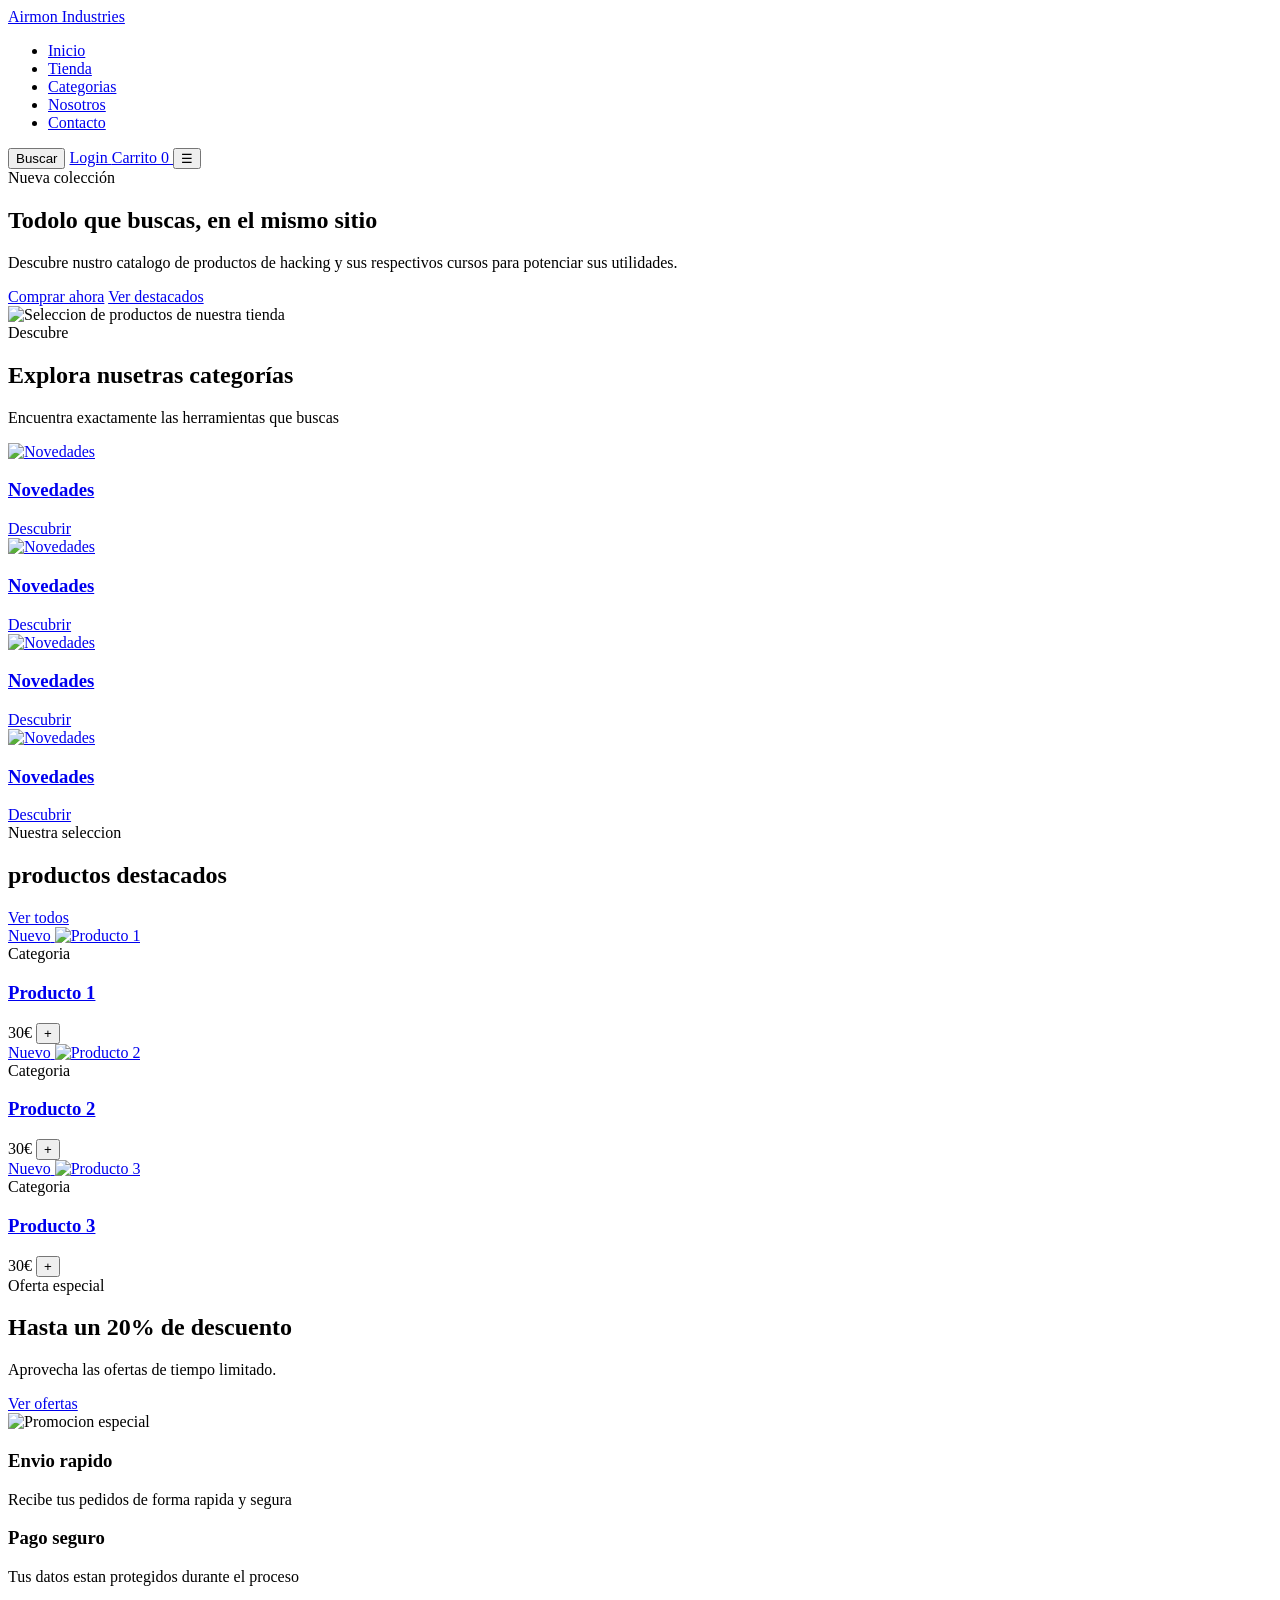
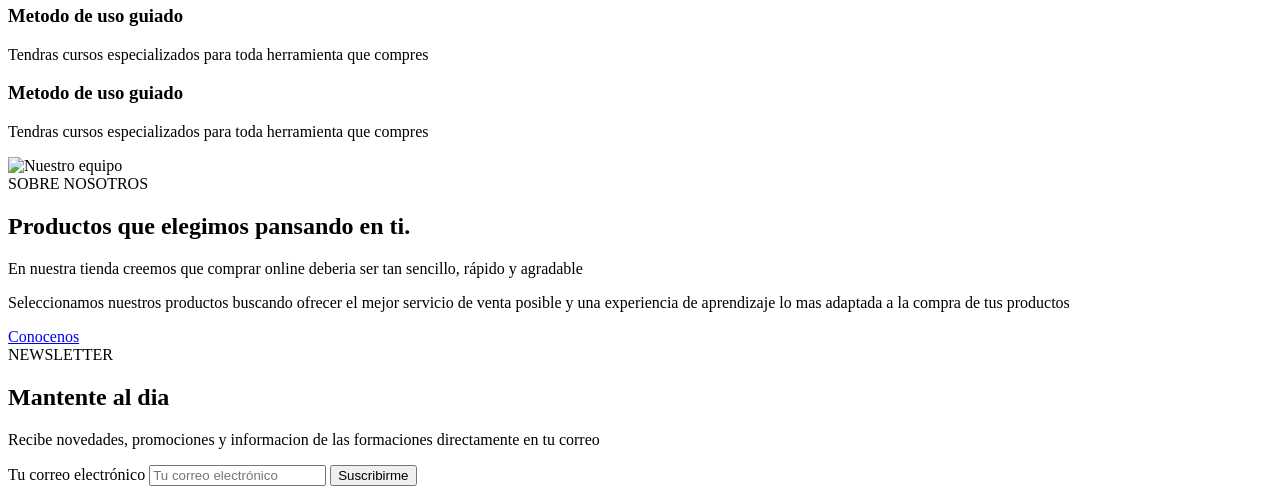
==== web/index.html @ ca08e1b1 "Estructuracion de archivos" ====
<!DOCTYPE html>
<html lang="en">
<head>
    <meta charset="UTF-8">
    <meta name="viewport" content="width=device-width, initial-scale=1.0">
    <title>Airmon Industries</title>
    <link rel="stylesheet" href="style.css">
</head>
<body>
    <header>
        <div class="header-container">
            <a href="index.html" class="logo" aria-label="Ir a la página de inicio">
                <span class="logo-text">Airmon Industries</span>
            </a>
            <nav class="nav" aria-label="Navegador por defecto">
                <ul class="nav-list">
                    <li class="nav-item">
                        <a href="index.html" class="nav-link nav-link--active"> 
                            Inicio 
                        </a>
                    </li>

                    <li class="nav-item">
                        <a href="productos.html" class="nav-link"> 
                            Tienda 
                        </a>
                    </li>

                    <li class="nav-item">
                        <a href="#categorias" class="nav-link"> 
                            Categorias 
                        </a>
                    </li>

                     <li class="nav-item">
                        <a href="#nosotros" class="nav-link"> 
                            Nosotros 
                        </a>
                    </li>

                    <li class="nav-item">
                        <a href="#contacto" class="nav-link"> 
                            Contacto 
                        </a>
                    </li>
                </ul>
            </nav>
            <div class="header-actions">
                <button
                    type="button"
                    class="header-button"
                    aria-label="Buscar"
                    id="search-button"
                >
                    Buscar
                </button>
                <a
                 href="login.html"
                 class="header-button"
                 aria-label="Mi cuenta"
                >
                    Login
                </a>
                <a
                 href="carrito.html"
                 class="header-button cart-button"
                 aria-label="Carito de compra"
                >
                    Carrito
                    <span class="cart-button__count">0</span>
                </a>

                <button
                    type="button"
                    class="menu-button"
                    aria-label="Abrir menu"
                    id="menu-button"
                    aria-expanded="false"
                >
                    ☰
                </button>

            </div>
        </div>
        <div class="search-bar" id="search-bar" hidden>
            <div class="container">
                <form action="productos.html" class="search-form" method="get">
                    <label for="search-input" class="sr-only">
                        Buscar productos
                    </label>
                    <input type="search" name="q" id="search-input" autocomplete="off" placeholder="¿Que estas buscando?">
                    <button type="submit">Buscar</button>
                </form>
            </div>
        </div>

        

    </header>


    <main>
        <section class="hero">
            <div class="container-hero">
                <div class="hero-content">
                    <span class="hero-eyebrow">
                        Nueva colección
                    </span>
                    <h1 class="hero-title">
                        Todolo que buscas, 
                        <span>en el mismo sitio</span>
                    </h1>
                    <p class="hero-description">
                        Descubre nustro catalogo de productos de hacking y sus respectivos cursos para potenciar sus utilidades.
                    </p>
                    <div class="hero-actions">
                        <a href="productos.html" class="hero-button-primary">Comprar ahora</a>
                        <a href="#destacados" class="hero-button-secondary">Ver destacados</a>
                    </div>
                    <div class="hero-image">
                        <img src="img/hero.jpg" alt="Seleccion de productos de nuestra tienda">
                    </div>

                </div>
            </div>
        </section>
        <section class="categories-section" id="categories">
            <div class="categories-header">
                <span class="section-header-eyebrow">
                    Descubre
                </span>
            
            <h2 class="section-header-title">
                Explora nusetras categorías
            </h2>
            <p class="section-header-description">
                Encuentra exactamente las herramientas que buscas
            </p>
            </div>
            <div class="categories-grid">
                <a href="productos.html?categoria=novedades" class="categry-card">
                    <div class="category-card-image">
                        <img src="img/categoria-novedades.jpg" alt="Novedades" loading="lazy">

                    </div>

                    <div class="category-card-content">
                        <h3>Novedades</h3>
                        <span>Descubrir</span>
                    </div>
                </a>
                <a href="productos.html?categoria=destacados" class="categry-card">
                    <div class="category-card-image">
                        <img src="img/categoria-novedades.jpg" alt="Novedades" loading="lazy">

                    </div>

                    <div class="category-card-content">
                        <h3>Novedades</h3>
                        <span>Descubrir</span>
                    </div>
                </a>
                <a href="productos.html?categoria=destacados" class="categry-card">
                    <div class="category-card-image">
                        <img src="img/categoria-novedades.jpg" alt="Novedades" loading="lazy">

                    </div>

                    <div class="category-card-content">
                        <h3>Novedades</h3>
                        <span>Descubrir</span>
                    </div>
                </a>
                <a href="productos.html?categoria=destacados" class="categry-card">
                    <div class="category-card-image">
                        <img src="img/categoria-novedades.jpg" alt="Novedades" loading="lazy">

                    </div>

                    <div class="category-card-content">
                        <h3>Novedades</h3>
                        <span>Descubrir</span>
                    </div>
                </a>
            </div>
        </section>
        <section class="featured-section" id="destacados">
            <div class="section-header--row">
                <div>
                    <span class="section-header-eyebrow">
                        Nuestra seleccion
                    </span>
                    <h2 class="section-header-title"> productos destacados</h2>
                   
                </div>
                <a href="productos.html" class="section-header--link">
                    Ver todos
                </a>
            </div>

            <div class="products-grid">
                <article class="product-card">
                    <a href="producto.html?id=1" class="product-card-image">
                        <span class="product-card--badge">Nuevo</span>
                        <img src="img/producto-1.jpg" alt="Producto 1" loading="lazy">
                    </a>
                    <div class="product-card--content">
                        <span class="product-card--category">
                            Categoria
                        </span>
                        <h3 class="product-card--title">
                            <a href="producto.html?id=1">Producto 1</a>
                        </h3>
                        <div class="product-card--bottom">
                            <span class="product-card--price">30€</span>
                            <button type="button" class="button-card--add" data-product-id="1" aria-label="Añadir Producto 1 al carrito"> + </button>
                        </div>
                        

                    </div>
                </article>

                <article class="product-card">
                    <a href="producto.html?id=2" class="product-card-image">
                        <span class="product-card--badge">Nuevo</span>
                        <img src="img/producto-2.jpg" alt="Producto 2" loading="lazy">
                    </a>
                    <div class="product-card--content">
                        <span class="product-card--category">
                            Categoria
                        </span>
                        <h3 class="product-card--title">
                            <a href="producto.html?id=2">Producto 2</a>
                        </h3>
                        <div class="product-card--bottom">
                            <span class="product-card--price">30€</span>
                            <button type="button" class="button-card--add" data-product-id="2" aria-label="Añadir Producto 2 al carrito"> + </button>
                        </div>
                        

                    </div>
                </article>

                <article class="product-card">
                    <a href="producto.html?id=3" class="product-card-image">
                        <span class="product-card--badge">Nuevo</span>
                        <img src="img/producto-3.jpg" alt="Producto 3" loading="lazy">
                    </a>
                    <div class="product-card--content">
                        <span class="product-card--category">
                            Categoria
                        </span>
                        <h3 class="product-card--title">
                            <a href="producto.html?id=3">Producto 3</a>
                        </h3>
                        <div class="product-card--bottom">
                            <span class="product-card--price">30€</span>
                            <button type="button" class="button-card--add" data-product-id="3" aria-label="Añadir Producto 3 al carrito"> + </button>
                        </div>


                    </div>
                </article>
            </div>
        </section>
        <section class="promo">
            <div class="container">
                <div class="promo-content">
                    <div>
                        <span class="promo-eyebrow">
                            Oferta especial
                        </span>
                        <h2 class="promo-title">
                            Hasta un 20% de descuento
                        </h2>
                        <p class="promo-description">
                            Aprovecha las ofertas de tiempo limitado.
                        </p>
                        <a href="productos.html?oferta=true" class="button-light">Ver ofertas</a>

                    </div>
                    <div class="promo-image">
                        <img src="img/banner-promciomal.jpg" alt="Promocion especial" loading="lazy">
                    </div>
                </div>    
            </div>
        </section>

        <section class="benefits-section">
            <div class="container">
                <div class="benefits-grid">
                    <div class="benefit">
                        <div class="benefit-icon"></div>
                    </div>
                    <div>
                        <h3>Envio rapido</h3>
                        <p>Recibe tus pedidos de forma rapida y segura</p>
                    </div>
                </div>

                <div class="benefit">
                    <div class="benefit-icon"></div>
                
                    <div>
                        <h3>Pago seguro</h3>
                        <p>Tus datos estan protegidos durante el proceso</p>
                    </div>
                </div>
                <div class="benefit">
                    <div class="benefit-icon"></div>
                
                    <div>
                        <h3>Metodo de uso guiado</h3>
                        <p>Tendras cursos especializados para toda herramienta que compres</p>
                    </div>
                </div>
                <div class="benefit">
                    <div class="benefit-icon"></div>
                
                    <div>
                        <h3>Metodo de uso guiado</h3>
                        <p>Tendras cursos especializados para toda herramienta que compres</p>
                    </div>
                </div>
                
            </div>
        </section>

        <section class="about-section" id="nosotros">
            <div class="container-about--container">
                <div class="about-image">
                    <img src="img/nosotros.jpg" alt="Nuestro equipo" loading="lazy">
                </div>
                <div class="about-content">
                    <span class="section-header-eyebrow"> SOBRE NOSOTROS</span>
                    <h2>Productos que elegimos pansando en ti.</h2>
                    <p>En nuestra tienda creemos que comprar online deberia ser tan sencillo, rápido y agradable</p>
                    <p>Seleccionamos nuestros productos buscando ofrecer el mejor servicio de venta posible y una experiencia de aprendizaje lo mas adaptada a la compra de tus productos</p>
                    <a href="sobre-nosotros.html" class="button button-primary">
                        Conocenos
                    </a>
                </div>
            </div>
        </section>

        <section class="newsletter">
            <div class="container newsletter-container">
                <div class="newsletter-content">
                    <span class="newsletter-eyebrow">
                        NEWSLETTER
                    </span>
                    <h2>Mantente al dia</h2>
                    <p>Recibe novedades, promociones y informacion de las formaciones directamente en tu correo</p>

                </div>
                <form class="newsletter-form" id="newsletter-form">
                    <label for="newsletter-email" class="sr-only">Tu correo electrónico</label>
                    <input type="email" name="email" id="newsletter-email" placeholder="Tu correo electrónico" autocomplete="email" required>
                    <button type="submit" class="button button-primary"> Suscribirme</button>
                </form>
            </div>
        </section>
    </main>
</body>
</html>
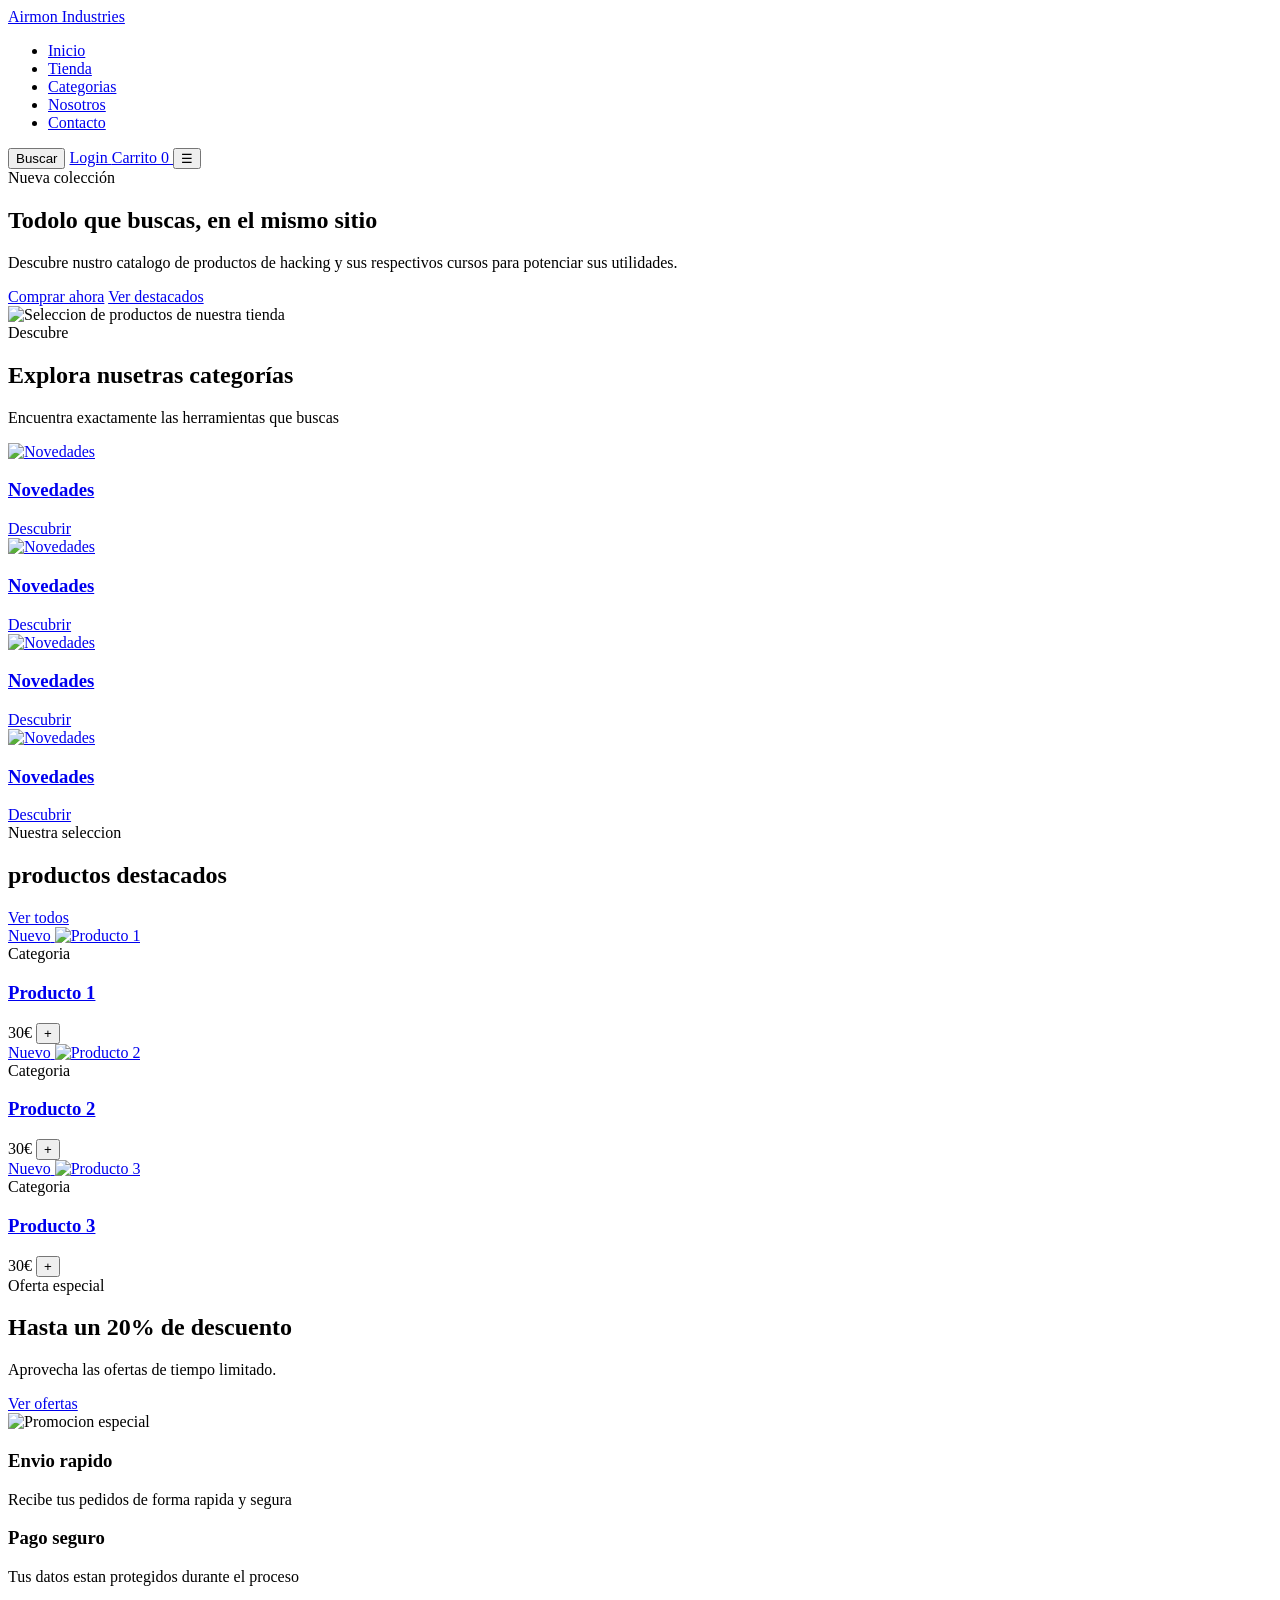
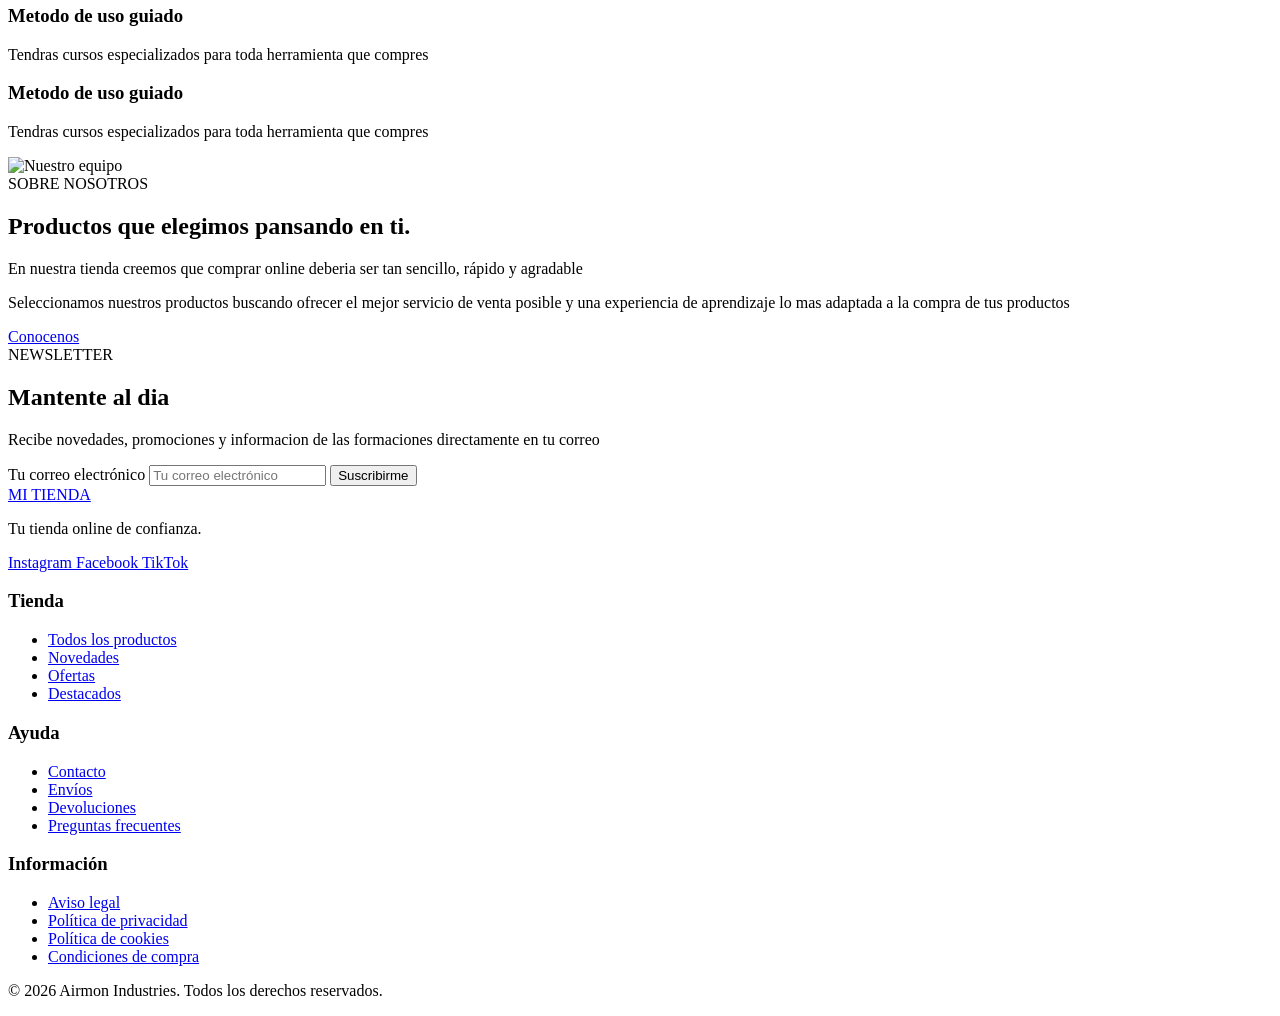
==== commit 9d95d71a: "footer" ====
--- a/web/index.html
+++ b/web/index.html
@@ -361,5 +361,185 @@
             </div>
         </section>
     </main>
+    <footer
+        class="footer"
+        id="contacto"
+    >
+
+        <div class="container">
+
+            <div class="footer__grid">
+
+                
+                <div class="footer--column">
+
+                    <a
+                        href="index.html"
+                        class="logo footer--logo"
+                    >
+                        MI TIENDA
+                    </a>
+
+                    <p>
+                        Tu tienda online de confianza.
+                    </p>
+
+                    <div class="footer--social">
+
+                        <a
+                            href="#"
+                            aria-label="Instagram"
+                        >
+                            Instagram
+                        </a>
+
+                        <a
+                            href="#"
+                            aria-label="Facebook"
+                        >
+                            Facebook
+                        </a>
+
+                        <a
+                            href="#"
+                            aria-label="TikTok"
+                        >
+                            TikTok
+                        </a>
+
+                    </div>
+
+                </div>
+
+
+                
+                <div class="footer--column">
+
+                    <h3>
+                        Tienda
+                    </h3>
+
+                    <ul>
+
+                        <li>
+                            <a href="productos.html">
+                                Todos los productos
+                            </a>
+                        </li>
+
+                        <li>
+                            <a href="productos.html?categoria=novedades">
+                                Novedades
+                            </a>
+                        </li>
+
+                        <li>
+                            <a href="productos.html?categoria=ofertas">
+                                Ofertas
+                            </a>
+                        </li>
+
+                        <li>
+                            <a href="productos.html?categoria=destacados">
+                                Destacados
+                            </a>
+                        </li>
+
+                    </ul>
+
+                </div>
+
+
+                
+                <div class="footer--column">
+
+                    <h3>
+                        Ayuda
+                    </h3>
+
+                    <ul>
+
+                        <li>
+                            <a href="contacto.html">
+                                Contacto
+                            </a>
+                        </li>
+
+                        <li>
+                            <a href="envios.html">
+                                Envíos
+                            </a>
+                        </li>
+
+                        <li>
+                            <a href="devoluciones.html">
+                                Devoluciones
+                            </a>
+                        </li>
+
+                        <li>
+                            <a href="preguntas-frecuentes.html">
+                                Preguntas frecuentes
+                            </a>
+                        </li>
+
+                    </ul>
+
+                </div>
+
+
+            
+                <div class="footer--column">
+
+                    <h3>
+                        Información
+                    </h3>
+
+                    <ul>
+
+                        <li>
+                            <a href="aviso-legal.html">
+                                Aviso legal
+                            </a>
+                        </li>
+
+                        <li>
+                            <a href="privacidad.html">
+                                Política de privacidad
+                            </a>
+                        </li>
+
+                        <li>
+                            <a href="cookies.html">
+                                Política de cookies
+                            </a>
+                        </li>
+
+                        <li>
+                            <a href="condiciones.html">
+                                Condiciones de compra
+                            </a>
+                        </li>
+
+                    </ul>
+
+                </div>
+
+            </div>
+
+
+            
+
+            <div class="footer--bottom">
+
+                <p>
+                    &copy; 2026 Airmon Industries. Todos los derechos reservados.
+                </p>
+
+            </div>
+
+        </div>
+
+    </footer>
 </body>
 </html>
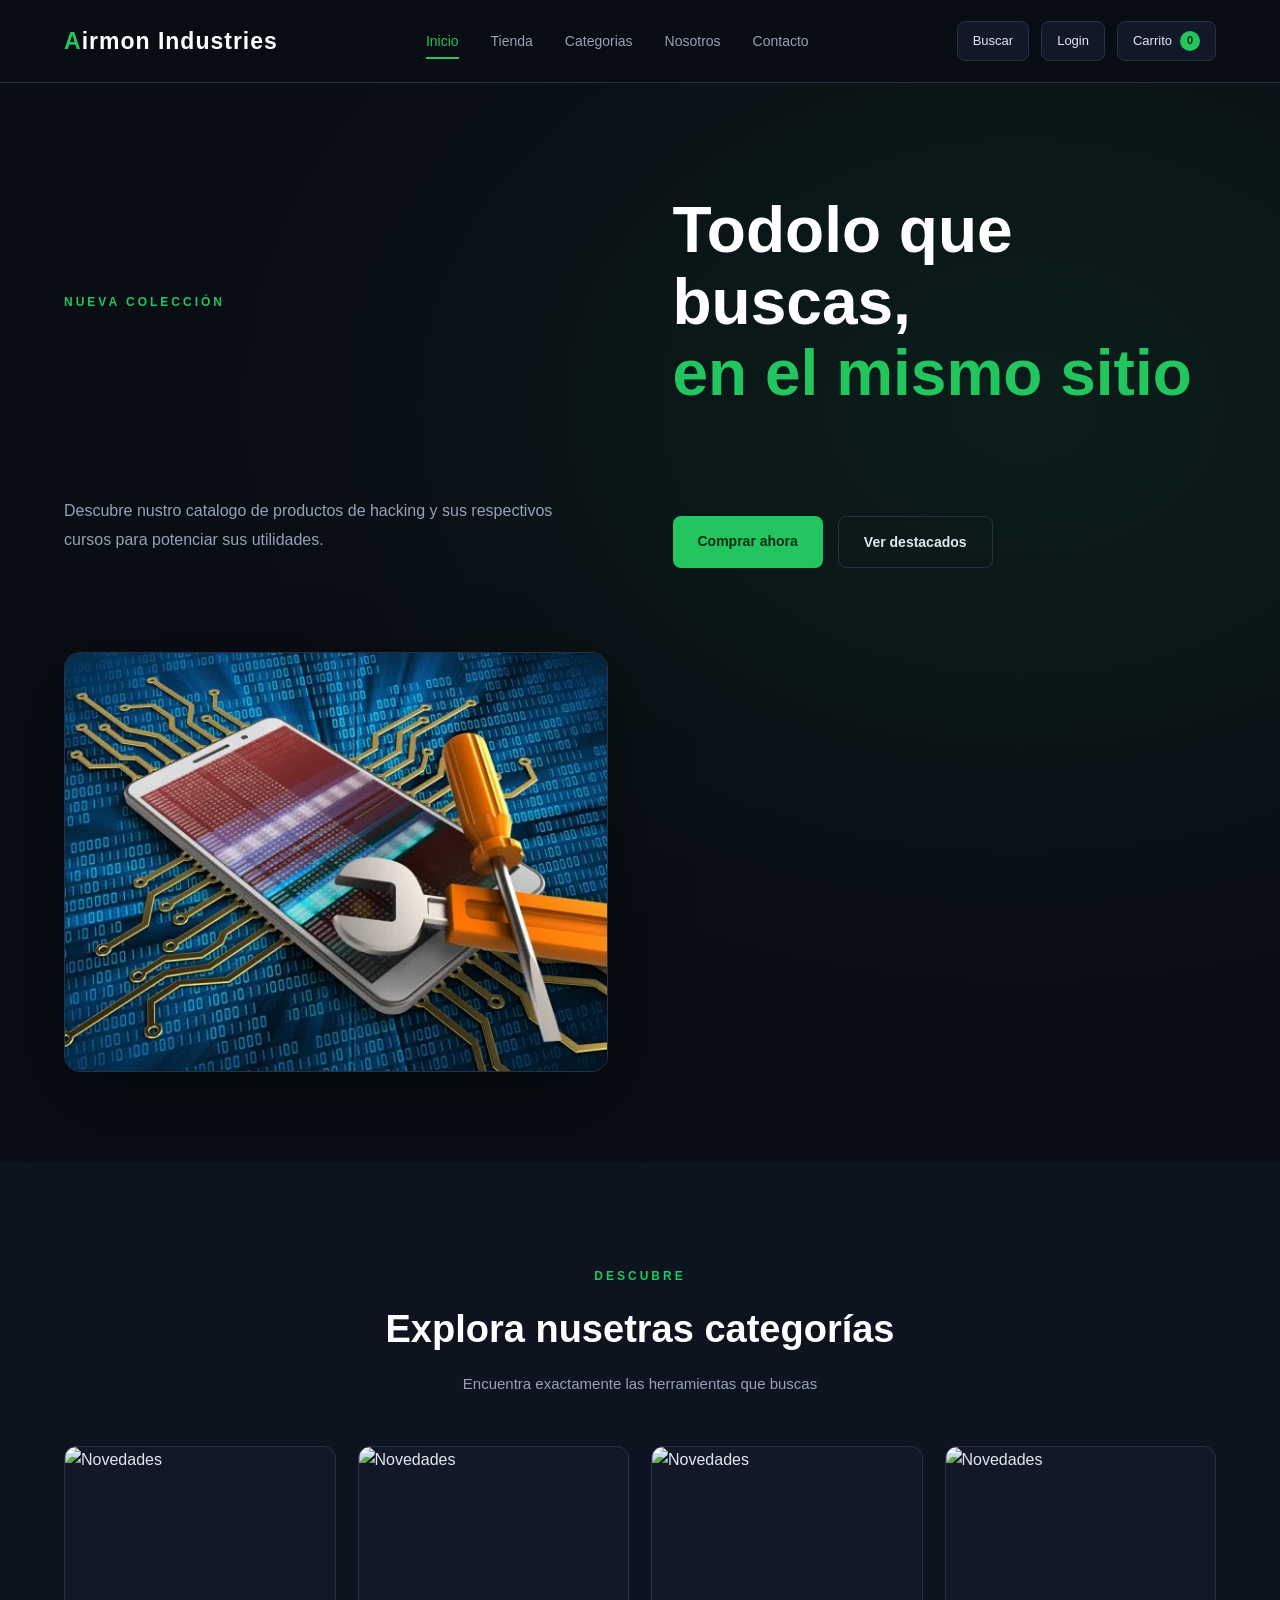
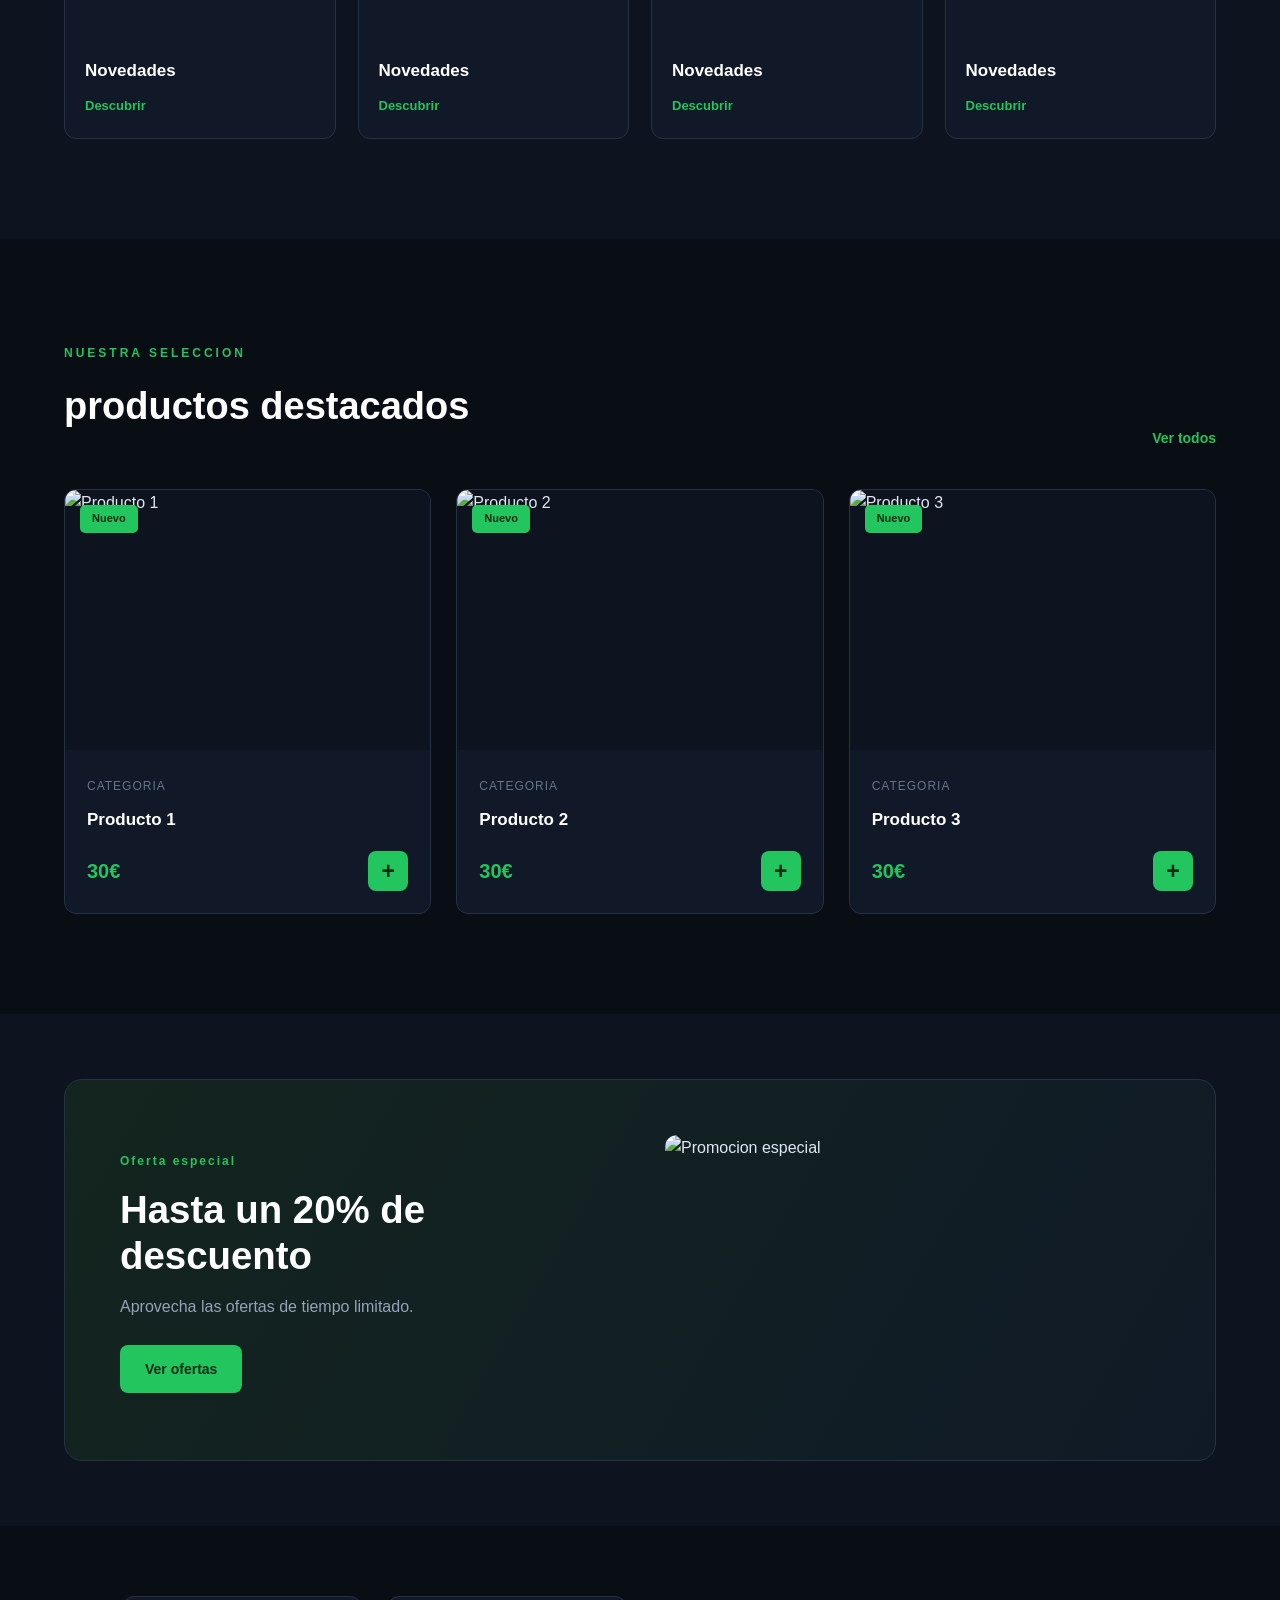
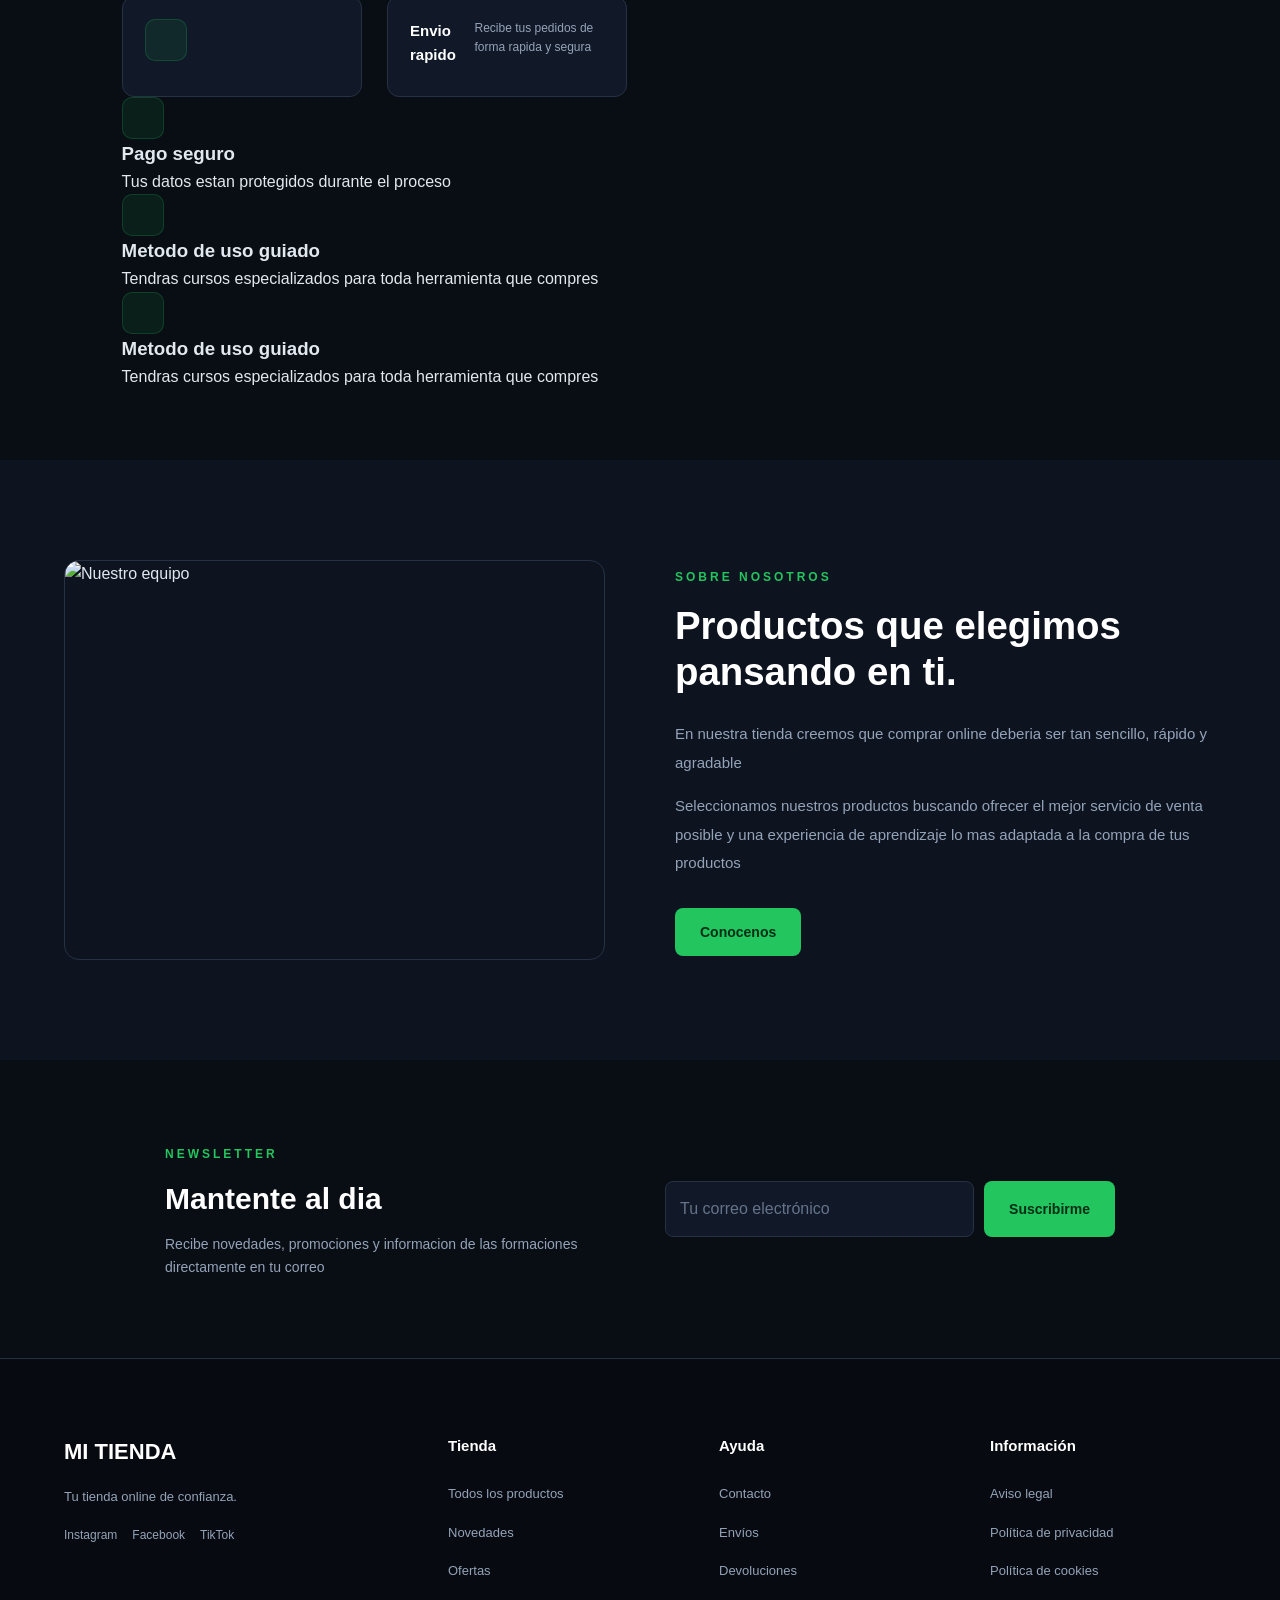
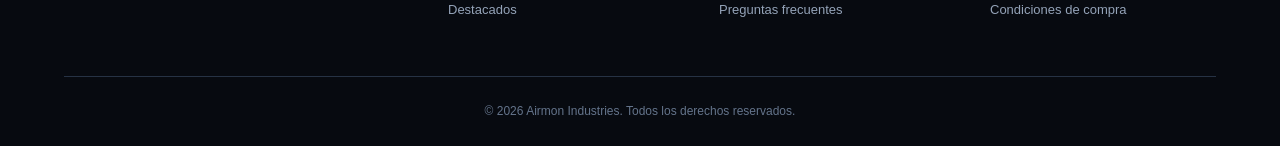
==== commit c6b8955b: "login hecho y js generado con ia temporal" ====
--- a/web/index.html
+++ b/web/index.html
@@ -4,7 +4,7 @@
     <meta charset="UTF-8">
     <meta name="viewport" content="width=device-width, initial-scale=1.0">
     <title>Airmon Industries</title>
-    <link rel="stylesheet" href="style.css">
+    <link rel="stylesheet" href="css/style.css">
 </head>
 <body>
     <header>
@@ -118,7 +118,7 @@
                         <a href="#destacados" class="hero-button-secondary">Ver destacados</a>
                     </div>
                     <div class="hero-image">
-                        <img src="img/hero.jpg" alt="Seleccion de productos de nuestra tienda">
+                        <img src="img/hero.webp" alt="Seleccion de productos de nuestra tienda">
                     </div>
 
                 </div>
@@ -541,5 +541,7 @@
         </div>
 
     </footer>
+
+    <script src="js/script.js"></script>
 </body>
 </html>
--- a/web/css/style.css
+++ b/web/css/style.css
@@ -0,0 +1,1310 @@
+
+
+:root {
+    --bg-main: #090D14;
+    --bg-secondary: #0D1420;
+    --bg-card: #111827;
+    --bg-card-hover: #172235;
+
+    --primary: #22C55E;
+    --primary-hover: #16A34A;
+
+    --text-main: #E2E8F0;
+    --text-secondary: #94A3B8;
+    --text-muted: #64748B;
+
+    --border: #263244;
+    --white: #FFFFFF;
+
+    --container: 1200px;
+
+    --radius: 12px;
+    --transition: 0.3s ease;
+}
+
+* {
+    margin: 0;
+    padding: 0;
+    box-sizing: border-box;
+}
+
+html {
+    scroll-behavior: smooth;
+    scroll-padding-top: 90px;
+}
+
+body {
+    font-family: Arial, Helvetica, sans-serif;
+    background-color: var(--bg-main);
+    color: var(--text-main);
+    line-height: 1.6;
+    overflow-x: hidden;
+}
+
+a {
+    text-decoration: none;
+    color: inherit;
+}
+
+button,
+input {
+    font: inherit;
+}
+
+button {
+    cursor: pointer;
+}
+
+img {
+    display: block;
+    width: 100%;
+    object-fit: cover;
+}
+
+ul {
+    list-style: none;
+}
+
+.container {
+    width: min(90%, var(--container));
+    margin: 0 auto;
+}
+
+section {
+    scroll-margin-top: 90px;
+}
+
+
+header {
+    width: 100%;
+    background: rgba(9, 13, 20, 0.95);
+    border-bottom: 1px solid var(--border);
+
+    position: sticky;
+    top: 0;
+    z-index: 1000;
+
+    backdrop-filter: blur(14px);
+}
+
+.header-container {
+    max-width: var(--container);
+    width: 90%;
+    min-height: 82px;
+    margin: auto;
+
+    display: flex;
+    align-items: center;
+    justify-content: space-between;
+    gap: 30px;
+}
+
+
+
+.logo {
+    display: inline-flex;
+    align-items: center;
+    flex-shrink: 0;
+}
+
+.logo-text {
+    font-size: 23px;
+    font-weight: 800;
+    letter-spacing: 1px;
+    color: var(--white);
+}
+
+.logo-text::first-letter {
+    color: var(--primary);
+}
+
+/* NAVEGACIÓN */
+
+.nav-list {
+    display: flex;
+    align-items: center;
+    gap: 32px;
+}
+
+.nav-link {
+    color: var(--text-secondary);
+    font-size: 14px;
+    font-weight: 500;
+    transition: var(--transition);
+    position: relative;
+    padding: 10px 0;
+}
+
+.nav-link:hover,
+.nav-link--active {
+    color: var(--primary);
+}
+
+.nav-link--active::after {
+    content: "";
+    position: absolute;
+    bottom: 0;
+    left: 0;
+
+    width: 100%;
+    height: 2px;
+
+    background: var(--primary);
+}
+
+/* ACCIONES DEL HEADER */
+
+.header-actions {
+    display: flex;
+    align-items: center;
+    gap: 12px;
+}
+
+.header-button {
+    border: 1px solid var(--border);
+    background: var(--bg-card);
+
+    color: var(--text-main);
+    padding: 9px 15px;
+
+    border-radius: 8px;
+    font-size: 13px;
+
+    transition: var(--transition);
+}
+
+.header-button:hover {
+    border-color: var(--primary);
+    color: var(--primary);
+    background: var(--bg-card-hover);
+}
+
+.cart-button {
+    display: flex;
+    align-items: center;
+    gap: 8px;
+}
+
+.cart-button__count {
+    background: var(--primary);
+    color: #052E16;
+
+    font-size: 11px;
+    font-weight: bold;
+
+    width: 20px;
+    height: 20px;
+
+    border-radius: 50%;
+
+    display: flex;
+    align-items: center;
+    justify-content: center;
+}
+
+/* BOTÓN MENÚ MÓVIL */
+
+.menu-button {
+    display: none;
+
+    background: transparent;
+    border: none;
+
+    color: var(--white);
+    font-size: 25px;
+
+
+}
+
+/* BUSCADOR */
+
+.search-bar {
+    padding: 18px 0;
+    background: var(--bg-secondary);
+    border-top: 1px solid var(--border);
+}
+
+.search-bar[hidden] {
+    display: none;
+}
+
+.search-form {
+    display: flex;
+    gap: 10px;
+}
+
+.search-form input {
+    flex: 1;
+    min-width: 0;
+
+    padding: 13px 16px;
+
+    background: var(--bg-card);
+    border: 1px solid var(--border);
+    border-radius: 8px;
+
+    color: var(--white);
+    outline: none;
+}
+
+.search-form input:focus {
+    border-color: var(--primary);
+}
+
+.search-form button {
+    padding: 12px 25px;
+
+    border: none;
+    border-radius: 8px;
+
+    background: var(--primary);
+    color: #052E16;
+
+    font-weight: bold;
+    transition: var(--transition);
+}
+
+.search-form button:hover {
+    background: var(--primary-hover);
+}
+
+
+
+.hero {
+    min-height: 620px;
+    display: flex;
+    align-items: center;
+
+    background:
+        radial-gradient(
+            ellipse at 80% 30%,
+            rgba(34, 197, 94, 0.09),
+            transparent 55%
+        ),
+        var(--bg-main);
+
+    padding: 90px 0;
+}
+
+.container-hero {
+    width: 90%;
+    max-width: var(--container);
+    margin: auto;
+}
+
+.hero-content {
+    display: grid;
+    grid-template-columns: 1fr 1fr;
+    align-items: center;
+    gap: 65px;
+}
+
+.hero-eyebrow {
+    color: var(--primary);
+    font-size: 12px;
+    font-weight: bold;
+    letter-spacing: 3px;
+    text-transform: uppercase;
+}
+
+.hero-title {
+    margin: 22px 0;
+
+    font-size: clamp(38px, 5vw, 65px);
+    line-height: 1.12;
+
+    color: var(--white);
+    font-weight: 800;
+}
+
+.hero-title span {
+    display: block;
+    color: var(--primary);
+}
+
+.hero-description {
+    max-width: 520px;
+
+    color: var(--text-secondary);
+    font-size: 16px;
+    line-height: 1.8;
+
+    margin-bottom: 32px;
+}
+
+.hero-actions {
+    display: flex;
+    flex-wrap: wrap;
+    gap: 15px;
+}
+
+.hero-button-primary,
+.hero-button-secondary {
+    padding: 14px 25px;
+    border-radius: 8px;
+
+    font-size: 14px;
+    font-weight: bold;
+
+    transition: var(--transition);
+}
+
+.hero-button-primary {
+    background: var(--primary);
+    color: #052E16;
+}
+
+.hero-button-primary:hover {
+    background: var(--primary-hover);
+    transform: translateY(-3px);
+}
+
+.hero-button-secondary {
+    border: 1px solid var(--border);
+    color: var(--text-main);
+    background: transparent;
+}
+
+.hero-button-secondary:hover {
+    border-color: var(--primary);
+    color: var(--primary);
+}
+
+/* IMAGEN HERO */
+
+.hero-image {
+    position: relative;
+    min-width: 0;
+}
+
+.hero-image img {
+    width: 100%;
+    height: 420px;
+
+    object-fit: cover;
+    border-radius: 16px;
+
+    border: 1px solid var(--border);
+
+    box-shadow: 0 25px 80px rgba(0, 0, 0, 0.4);
+}
+
+
+
+
+.categories-section {
+    padding: 100px 5%;
+    background: var(--bg-secondary);
+}
+
+.categories-header {
+    text-align: center;
+    max-width: 650px;
+    margin: 0 auto 50px;
+}
+
+.section-header-eyebrow {
+    color: var(--primary);
+    font-size: 12px;
+    font-weight: bold;
+    letter-spacing: 3px;
+    text-transform: uppercase;
+}
+
+.section-header-title {
+    color: var(--white);
+    font-size: clamp(26px, 3vw, 38px);
+    margin: 12px 0;
+}
+
+.section-header-description {
+    color: var(--text-secondary);
+    font-size: 15px;
+}
+
+.categories-grid {
+    max-width: var(--container);
+    margin: auto;
+
+    display: grid;
+    grid-template-columns: repeat(4, 1fr);
+    gap: 22px;
+}
+
+/* TARJETAS DE CATEGORÍA */
+
+.categry-card,
+.category-card {
+    display: block;
+
+    background: var(--bg-card);
+    border: 1px solid var(--border);
+    border-radius: var(--radius);
+
+    overflow: hidden;
+    transition: var(--transition);
+}
+
+.categry-card:hover,
+.category-card:hover {
+    transform: translateY(-7px);
+    border-color: var(--primary);
+
+    box-shadow: 0 15px 35px rgba(0, 0, 0, 0.3);
+}
+
+.category-card-image {
+    height: 190px;
+    overflow: hidden;
+}
+
+.category-card-image img {
+    height: 100%;
+    transition: transform 0.5s ease;
+}
+
+.categry-card:hover img,
+.category-card:hover img {
+    transform: scale(1.07);
+}
+
+.category-card-content {
+    padding: 20px;
+}
+
+.category-card-content h3 {
+    color: var(--white);
+    font-size: 17px;
+    margin-bottom: 8px;
+}
+
+.category-card-content span {
+    color: var(--primary);
+    font-size: 13px;
+    font-weight: bold;
+}
+
+
+
+
+.featured-section {
+    padding: 100px 5%;
+    background: var(--bg-main);
+}
+
+.section-header--row {
+    max-width: var(--container);
+    margin: 0 auto 40px;
+
+    display: flex;
+    justify-content: space-between;
+    align-items: end;
+    gap: 20px;
+}
+
+.section-header--link {
+    color: var(--primary);
+    font-size: 14px;
+    font-weight: bold;
+    transition: var(--transition);
+}
+
+.section-header--link:hover {
+    color: var(--white);
+}
+
+.products-grid {
+    max-width: var(--container);
+    margin: auto;
+
+    display: grid;
+    grid-template-columns: repeat(3, 1fr);
+    gap: 25px;
+}
+
+/* TARJETA PRODUCTO */
+
+.product-card {
+    position: relative;
+
+    background: var(--bg-card);
+    border: 1px solid var(--border);
+    border-radius: var(--radius);
+
+    overflow: hidden;
+    transition: var(--transition);
+}
+
+.product-card:hover {
+    transform: translateY(-6px);
+    border-color: rgba(34, 197, 94, 0.6);
+    box-shadow: 0 15px 35px rgba(0, 0, 0, 0.3);
+}
+
+.product-card-image {
+    display: block;
+    height: 260px;
+
+    position: relative;
+    overflow: hidden;
+
+    background: var(--bg-secondary);
+}
+
+.product-card-image img {
+    height: 100%;
+    transition: transform 0.5s ease;
+}
+
+.product-card:hover .product-card-image img {
+    transform: scale(1.05);
+}
+
+.product-card--badge {
+    position: absolute;
+    top: 15px;
+    left: 15px;
+    z-index: 2;
+
+    padding: 5px 12px;
+
+    border-radius: 5px;
+    background: var(--primary);
+    color: #052E16;
+
+    font-size: 11px;
+    font-weight: bold;
+}
+
+.product-card--content {
+    padding: 22px;
+}
+
+.product-card--category {
+    color: var(--text-muted);
+    font-size: 12px;
+    text-transform: uppercase;
+    letter-spacing: 1px;
+}
+
+.product-card--title {
+    margin: 8px 0 18px;
+    font-size: 17px;
+}
+
+.product-card--title a {
+    color: var(--white);
+    transition: var(--transition);
+}
+
+.product-card--title a:hover {
+    color: var(--primary);
+}
+
+.product-card--bottom {
+    display: flex;
+    justify-content: space-between;
+    align-items: center;
+}
+
+.product-card--price {
+    color: var(--primary);
+    font-size: 20px;
+    font-weight: bold;
+}
+
+
+
+.button-card--add {
+    width: 40px;
+    height: 40px;
+
+    border: none;
+    border-radius: 8px;
+
+    background: var(--primary);
+    color: #052E16;
+
+    font-size: 23px;
+    font-weight: bold;
+
+    transition: var(--transition);
+}
+
+.button-card--add:hover {
+    background: var(--primary-hover);
+    transform: scale(1.08);
+}
+
+
+
+
+.promo {
+    padding: 65px 0;
+    background: var(--bg-secondary);
+}
+
+.promo-content {
+    display: grid;
+    grid-template-columns: 1fr 1fr;
+    align-items: center;
+    gap: 50px;
+
+    padding: 55px;
+
+    border: 1px solid var(--border);
+    border-radius: 18px;
+
+    background:
+        linear-gradient(
+            120deg,
+            #13251E,
+            #101A27
+        );
+}
+
+.promo-eyebrow {
+    color: var(--primary);
+    font-size: 12px;
+    font-weight: bold;
+    letter-spacing: 2px;
+}
+
+.promo-title {
+    color: var(--white);
+    font-size: clamp(27px, 3vw, 40px);
+    line-height: 1.2;
+    margin: 15px 0;
+}
+
+.promo-description {
+    color: var(--text-secondary);
+    margin-bottom: 25px;
+}
+
+.button-light {
+    display: inline-block;
+
+    padding: 13px 25px;
+    border-radius: 8px;
+
+    background: var(--primary);
+    color: #052E16;
+
+    font-weight: bold;
+    font-size: 14px;
+
+    transition: var(--transition);
+}
+
+.button-light:hover {
+    background: var(--primary-hover);
+    transform: translateY(-3px);
+}
+
+.promo-image {
+    height: 270px;
+    overflow: hidden;
+    border-radius: 12px;
+}
+
+.promo-image img {
+    height: 100%;
+}
+
+
+
+
+.benefits-section {
+    padding: 70px 5%;
+    background: var(--bg-main);
+}
+
+.benefits-grid {
+    max-width: var(--container);
+    margin: auto;
+
+    display: grid;
+    grid-template-columns: repeat(4, 1fr);
+    gap: 25px;
+}
+
+.benefits-grid > div {
+    display: flex;
+    align-items: flex-start;
+    gap: 15px;
+
+    background: var(--bg-card);
+    border: 1px solid var(--border);
+    border-radius: var(--radius);
+
+    padding: 22px;
+}
+
+.benefit-icon {
+    flex-shrink: 0;
+
+    width: 42px;
+    height: 42px;
+
+    display: flex;
+    align-items: center;
+    justify-content: center;
+
+    background: rgba(34, 197, 94, 0.1);
+    border: 1px solid rgba(34, 197, 94, 0.2);
+    border-radius: 10px;
+}
+
+.benefits-grid h3 {
+    color: var(--white);
+    font-size: 15px;
+    margin-bottom: 7px;
+}
+
+.benefits-grid p {
+    color: var(--text-secondary);
+    font-size: 12px;
+    line-height: 1.6;
+}
+
+
+
+
+.about-section {
+    padding: 100px 5%;
+    background: var(--bg-secondary);
+}
+
+.container-about--container {
+    max-width: var(--container);
+    margin: auto;
+
+    display: grid;
+    grid-template-columns: 1fr 1fr;
+    align-items: center;
+    gap: 70px;
+}
+
+.about-image {
+    height: 400px;
+    overflow: hidden;
+    border-radius: 15px;
+    border: 1px solid var(--border);
+}
+
+.about-image img {
+    height: 100%;
+}
+
+.about-content h2 {
+    color: var(--white);
+    font-size: clamp(28px, 3vw, 40px);
+    line-height: 1.2;
+    margin: 15px 0 25px;
+}
+
+.about-content p {
+    color: var(--text-secondary);
+    font-size: 15px;
+    line-height: 1.9;
+    margin-bottom: 15px;
+}
+
+.button-primary {
+    display: inline-block;
+
+    background: var(--primary);
+    color: #052E16;
+
+    padding: 13px 25px;
+    border-radius: 8px;
+
+    font-size: 14px;
+    font-weight: bold;
+
+    border: none;
+    transition: var(--transition);
+}
+
+.about-content .button-primary {
+    margin-top: 15px;
+}
+
+.button-primary:hover {
+    background: var(--primary-hover);
+    transform: translateY(-3px);
+}
+
+
+
+
+.newsletter {
+    padding: 80px 5%;
+    background: var(--bg-main);
+}
+
+.newsletter-container {
+    max-width: 950px;
+    margin: auto;
+
+    display: flex;
+    justify-content: space-between;
+    align-items: center;
+    gap: 40px;
+}
+
+.newsletter-eyebrow {
+    color: var(--primary);
+    font-size: 12px;
+    font-weight: bold;
+    letter-spacing: 3px;
+}
+
+.newsletter-content h2 {
+    color: var(--white);
+    font-size: 30px;
+    margin: 10px 0;
+}
+
+.newsletter-content p {
+    color: var(--text-secondary);
+    font-size: 14px;
+    max-width: 450px;
+}
+
+.newsletter-form {
+    display: flex;
+    gap: 10px;
+    width: 100%;
+    max-width: 450px;
+}
+
+.newsletter-form input {
+    flex: 1;
+    min-width: 0;
+
+    padding: 14px;
+
+    background: var(--bg-card);
+    border: 1px solid var(--border);
+    border-radius: 8px;
+
+    color: var(--white);
+    outline: none;
+}
+
+.newsletter-form input:focus {
+    border-color: var(--primary);
+}
+
+.newsletter-form input::placeholder {
+    color: var(--text-muted);
+}
+
+.newsletter-form button {
+    white-space: nowrap;
+}
+
+
+
+
+.footer {
+    padding: 75px 0 25px;
+
+    background: #070A10;
+    border-top: 1px solid var(--border);
+}
+
+.footer__grid {
+    display: grid;
+    grid-template-columns: 1.5fr 1fr 1fr 1fr;
+    gap: 45px;
+
+    padding-bottom: 55px;
+}
+
+.footer--logo {
+    color: var(--white);
+    font-size: 22px;
+    font-weight: 800;
+}
+
+.footer--column > p {
+    color: var(--text-secondary);
+    font-size: 13px;
+    margin: 18px 0;
+}
+
+.footer--column h3 {
+    color: var(--white);
+    font-size: 15px;
+    margin-bottom: 22px;
+}
+
+.footer--column ul {
+    display: flex;
+    flex-direction: column;
+    gap: 13px;
+}
+
+.footer--column ul a {
+    color: var(--text-secondary);
+    font-size: 13px;
+    transition: var(--transition);
+}
+
+.footer--column ul a:hover {
+    color: var(--primary);
+    padding-left: 4px;
+}
+
+.footer--social {
+    display: flex;
+    flex-wrap: wrap;
+    gap: 15px;
+}
+
+.footer--social a {
+    color: var(--text-secondary);
+    font-size: 12px;
+    transition: var(--transition);
+}
+
+.footer--social a:hover {
+    color: var(--primary);
+}
+
+.footer--bottom {
+    padding-top: 25px;
+    border-top: 1px solid var(--border);
+    text-align: center;
+}
+
+.footer--bottom p {
+    color: var(--text-muted);
+    font-size: 12px;
+}
+
+
+
+
+.sr-only {
+    position: absolute;
+    width: 1px;
+    height: 1px;
+    padding: 0;
+    margin: -1px;
+    overflow: hidden;
+    clip: rect(0, 0, 0, 0);
+    white-space: nowrap;
+    border: 0;
+}
+
+a:focus-visible,
+button:focus-visible,
+input:focus-visible {
+    outline: 2px solid var(--primary);
+    outline-offset: 4px;
+}
+
+
+
+
+@media (max-width: 1000px) {
+
+    .header-container {
+        gap: 15px;
+    }
+
+    .nav-list {
+        gap: 18px;
+    }
+
+    .nav-link {
+        font-size: 13px;
+    }
+
+    .categories-grid {
+        grid-template-columns: repeat(2, 1fr);
+    }
+
+    .benefits-grid {
+        grid-template-columns: repeat(2, 1fr);
+    }
+
+    .footer__grid {
+        grid-template-columns: repeat(2, 1fr);
+    }
+
+    .hero-content {
+        gap: 35px;
+    }
+
+}
+
+
+
+
+@media (max-width: 700px) {
+
+    /* HEADER */
+
+    .header-container {
+        min-height: 70px;
+    }
+
+    .logo-text {
+        font-size: 19px;
+    }
+
+    .menu-button {
+        display: block;
+    }
+
+    .header-actions {
+        gap: 7px;
+    }
+
+    .header-button {
+        padding: 8px 10px;
+        font-size: 11px;
+    }
+
+    .nav {
+        display: none;
+
+        position: absolute;
+        top: 70px;
+        left: 0;
+
+        width: 100%;
+
+        background: var(--bg-secondary);
+        border-bottom: 1px solid var(--border);
+
+        padding: 20px 5%;
+    }
+
+    .nav.is-open {
+        display: block;
+    }
+
+    .nav-list {
+        flex-direction: column;
+        align-items: flex-start;
+        gap: 20px;
+    }
+
+    .nav-link {
+        font-size: 15px;
+    }
+
+    /* HERO */
+
+    .hero {
+        padding: 65px 0;
+    }
+
+    .hero-content {
+        grid-template-columns: 1fr;
+        gap: 40px;
+    }
+
+    .hero-title {
+        font-size: 40px;
+    }
+
+    .hero-description {
+        font-size: 14px;
+    }
+
+    .hero-image img {
+        height: 280px;
+    }
+
+    /* CATEGORÍAS */
+
+    .categories-section,
+    .featured-section {
+        padding: 70px 5%;
+    }
+
+    .categories-grid {
+        gap: 15px;
+    }
+
+    .category-card-image {
+        height: 145px;
+    }
+
+    .category-card-content {
+        padding: 14px;
+    }
+
+    .category-card-content h3 {
+        font-size: 14px;
+    }
+
+    /* PRODUCTOS */
+
+    .section-header--row {
+        align-items: flex-start;
+    }
+
+    .section-header--row .section-header-title {
+        font-size: 25px;
+    }
+
+    .products-grid {
+        grid-template-columns: repeat(2, minmax(0, 1fr));
+        gap: 13px;
+    }
+
+    .product-card-image {
+        height: 175px;
+    }
+
+    .product-card--content {
+        padding: 13px;
+    }
+
+    .product-card--title {
+        font-size: 14px;
+    }
+
+    .product-card--price {
+        font-size: 16px;
+    }
+
+    .button-card--add {
+        width: 34px;
+        height: 34px;
+    }
+
+    /* PROMOCIÓN */
+
+    .promo {
+        padding: 45px 0;
+    }
+
+    .promo-content {
+        grid-template-columns: 1fr;
+        padding: 30px 22px;
+        gap: 30px;
+    }
+
+    .promo-image {
+        height: 200px;
+    }
+
+    /* VENTAJAS */
+
+    .benefits-section {
+        padding: 50px 5%;
+    }
+
+    .benefits-grid {
+        grid-template-columns: 1fr;
+        gap: 13px;
+    }
+
+    /* SOBRE NOSOTROS */
+
+    .about-section {
+        padding: 70px 5%;
+    }
+
+    .container-about--container {
+        grid-template-columns: 1fr;
+        gap: 35px;
+    }
+
+    .about-image {
+        height: 270px;
+    }
+
+    /* NEWSLETTER */
+
+    .newsletter {
+        padding: 65px 5%;
+    }
+
+    .newsletter-container {
+        flex-direction: column;
+        align-items: flex-start;
+        gap: 25px;
+    }
+
+    .newsletter-form {
+        max-width: 100%;
+    }
+
+    .newsletter-form button {
+        padding: 12px;
+        font-size: 12px;
+    }
+
+    /* FOOTER */
+
+    .footer {
+        padding-top: 55px;
+    }
+
+    .footer__grid {
+        grid-template-columns: repeat(2, 1fr);
+        gap: 35px 20px;
+    }
+
+}
+
+
+
+@media (max-width: 400px) {
+
+    .header-actions {
+        gap: 5px;
+    }
+
+    .header-button {
+        padding: 7px;
+        font-size: 10px;
+    }
+
+    .logo-text {
+        font-size: 16px;
+    }
+
+    .hero-title {
+        font-size: 34px;
+    }
+
+    .hero-actions {
+        flex-direction: column;
+    }
+
+    .hero-actions a {
+        text-align: center;
+    }
+
+    .categories-grid {
+        grid-template-columns: 1fr;
+    }
+
+    .products-grid {
+        grid-template-columns: 1fr;
+    }
+
+    .product-card-image {
+        height: 240px;
+    }
+
+    .newsletter-form {
+        flex-direction: column;
+    }
+
+    .footer__grid {
+        grid-template-columns: 1fr;
+    }
+
+}
